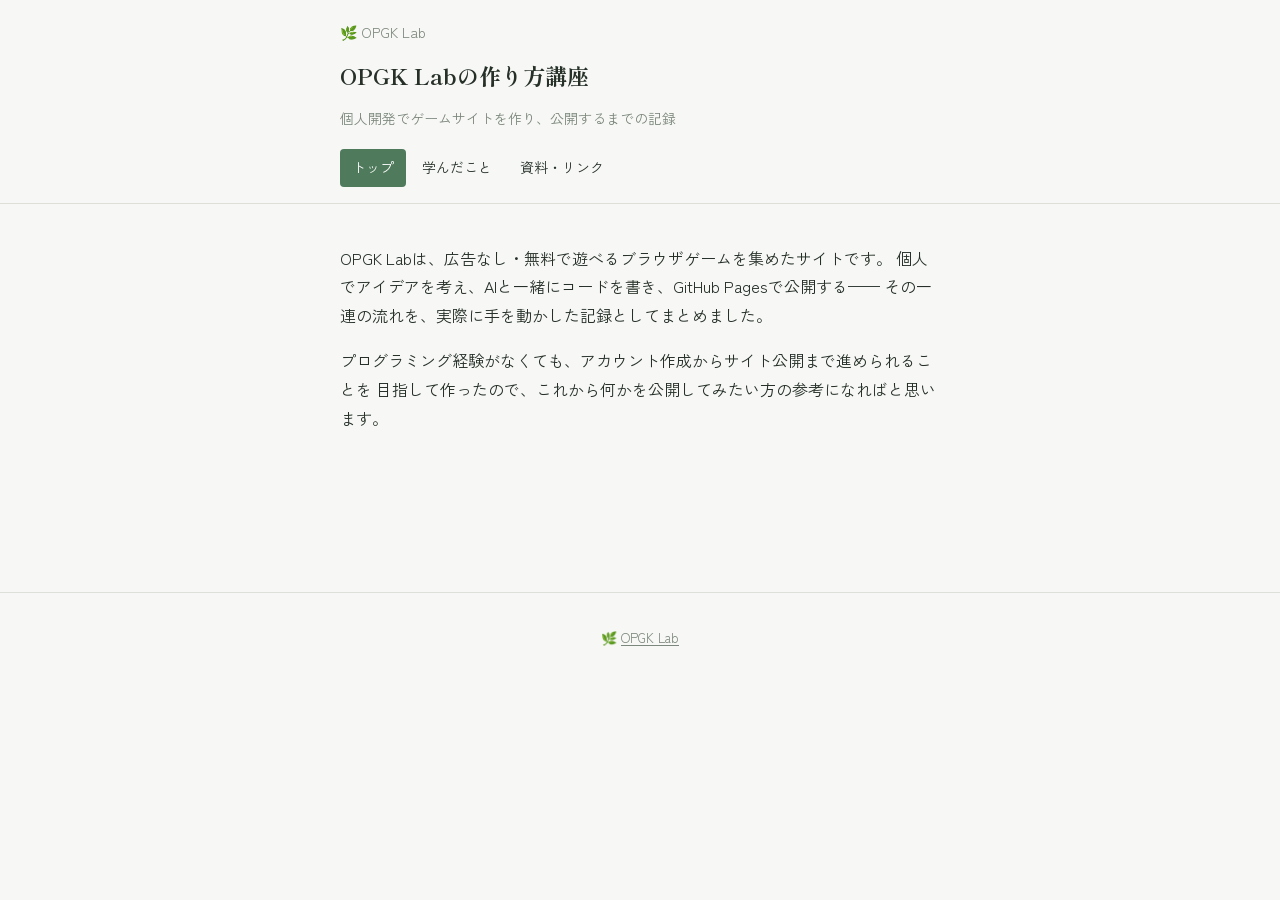
==== events/opgk-lab-howto/index.html @ 6e96bf0f "Add files via upload" ====
<!DOCTYPE html>
<html lang="ja">
<head>
<meta charset="UTF-8">
<meta name="viewport" content="width=device-width, initial-scale=1">
<title>OPGK Labの作り方講座</title>
<meta name="description" content="無料のブラウザゲーム集「OPGK Lab」を、個人開発でどう作って公開したかをまとめた講座ページです。">

<meta property="og:type" content="website">
<meta property="og:title" content="OPGK Labの作り方講座">
<meta property="og:description" content="無料のブラウザゲーム集「OPGK Lab」を、個人開発でどう作って公開したかをまとめた講座ページです。">
<meta property="og:url" content="https://example.github.io/REPO-NAME/events/opgk-lab-howto/index.html">
<meta name="twitter:card" content="summary">

<link rel="stylesheet" href="../../common/series-style-base.css">
</head>
<body data-page="top">

<header id="shell-header" class="shell-header"></header>

<main class="shell-page">

  <section class="shell-section" id="event-info-target"></section>

  <section class="shell-section">
    <p>
      OPGK Labは、広告なし・無料で遊べるブラウザゲームを集めたサイトです。
      個人でアイデアを考え、AIと一緒にコードを書き、GitHub Pagesで公開する——
      その一連の流れを、実際に手を動かした記録としてまとめました。
    </p>
    <p>
      プログラミング経験がなくても、アカウント作成からサイト公開まで進められることを
      目指して作ったので、これから何かを公開してみたい方の参考になればと思います。
    </p>
  </section>

  <section class="shell-section" id="qr-target"></section>

  <section class="shell-section" id="form-target"></section>

</main>

<footer id="shell-footer" class="shell-footer"></footer>

<script src="event-config.js"></script>
<script src="../../common/series-shell.js"></script>
<script>
  ShellUI.renderEventInfo('#event-info-target');
  ShellUI.renderQR('#qr-target');
  ShellUI.renderFormButton('#form-target', '感想・質問を送る');
</script>
</body>
</html>
---- common/series-style-base.css ----
/* ==========================================================
   OPGK Lab イベントサイト共通スタイル
   このファイルはイベントごとに編集しません。
   ========================================================== */

@import url('https://fonts.googleapis.com/css2?family=Shippori+Mincho:wght@500;700&family=Zen+Kaku+Gothic+New:wght@400;500;700&display=swap');

:root {
  --bg: #F7F8F5;
  --panel: #FFFFFF;
  --ink: #263029;
  --muted: #7C877D;
  --accent: #4F7A5B;
  --accent-dark: #3A5C45;
  --border: #DCE0D8;
  --radius: 4px;
  --maxw: 640px;
}

* {
  box-sizing: border-box;
}

html {
  -webkit-text-size-adjust: 100%;
}

body {
  margin: 0;
  background: var(--bg);
  color: var(--ink);
  font-family: 'Zen Kaku Gothic New', -apple-system, BlinkMacSystemFont, 'Hiragino Sans', sans-serif;
  font-size: 16px;
  line-height: 1.8;
  -webkit-font-smoothing: antialiased;
}

h1, h2, h3 {
  font-family: 'Shippori Mincho', serif;
  font-weight: 700;
  line-height: 1.5;
  margin: 0 0 0.6em;
}

a {
  color: var(--accent-dark);
  text-underline-offset: 2px;
}

a:hover {
  color: var(--accent);
}

/* focus visibility (accessibility) */
a:focus-visible,
button:focus-visible {
  outline: 2px solid var(--accent);
  outline-offset: 2px;
}

@media (prefers-reduced-motion: reduce) {
  * {
    animation-duration: 0.001ms !important;
    transition-duration: 0.001ms !important;
  }
}

/* ---------- レイアウト共通 ---------- */

.shell-page {
  max-width: var(--maxw);
  margin: 0 auto;
  padding: 0 20px 64px;
}

.shell-section {
  margin-top: 40px;
}

/* ---------- ヘッダー ---------- */

.shell-header {
  border-bottom: 1px solid var(--border);
  margin-bottom: 32px;
}

.shell-header__inner {
  max-width: var(--maxw);
  margin: 0 auto;
  padding: 20px 20px 16px;
}

.shell-brand {
  display: flex;
  align-items: baseline;
  gap: 8px;
  font-size: 14px;
  color: var(--muted);
  text-decoration: none;
  margin-bottom: 14px;
}

.shell-brand:hover {
  color: var(--accent-dark);
}

.shell-event-title {
  font-size: 22px;
  margin-bottom: 4px;
}

.shell-event-tagline {
  color: var(--muted);
  font-size: 14px;
  margin-bottom: 18px;
}

.shell-nav {
  display: flex;
  gap: 4px;
  flex-wrap: wrap;
  list-style: none;
  padding: 0;
  margin: 0;
}

.shell-nav a {
  display: inline-block;
  padding: 6px 12px;
  border-radius: var(--radius);
  color: var(--ink);
  text-decoration: none;
  font-size: 14px;
}

.shell-nav a:hover {
  background: var(--panel);
}

.shell-nav a[aria-current="page"] {
  background: var(--accent);
  color: #fff;
}

/* ---------- パネル(開催情報・QRなど) ---------- */

.shell-panel {
  border: 1px solid var(--border);
  border-radius: var(--radius);
  padding: 18px 20px;
  background: var(--panel);
}

.shell-panel + .shell-panel {
  margin-top: 16px;
}

.shell-info-list {
  list-style: none;
  padding: 0;
  margin: 0;
  display: grid;
  grid-template-columns: 5em 1fr;
  gap: 8px 12px;
  font-size: 15px;
}

.shell-info-list dt {
  color: var(--muted);
}

.shell-info-list dd {
  margin: 0;
}

/* ---------- QRブロック ---------- */

.shell-qr {
  display: flex;
  align-items: center;
  gap: 16px;
}

.shell-qr img {
  width: 96px;
  height: 96px;
  border: 1px dashed var(--border);
  border-radius: var(--radius);
  padding: 6px;
  background: #fff;
}

.shell-qr__caption {
  font-size: 14px;
  color: var(--muted);
}

/* ---------- ボタン ---------- */

.shell-button {
  display: inline-block;
  padding: 10px 20px;
  border-radius: var(--radius);
  background: var(--accent);
  color: #fff;
  text-decoration: none;
  font-size: 15px;
}

.shell-button:hover {
  background: var(--accent-dark);
  color: #fff;
}

/* ---------- 番号つきステップ(時系列の内容にのみ使用) ---------- */

.shell-steps {
  list-style: none;
  padding: 0;
  margin: 0;
  border-left: 2px solid var(--border);
}

.shell-step {
  position: relative;
  padding: 0 0 28px 28px;
}

.shell-step:last-child {
  padding-bottom: 0;
}

.shell-step__num {
  position: absolute;
  left: -13px;
  top: 0;
  width: 24px;
  height: 24px;
  border-radius: 50%;
  background: var(--accent);
  color: #fff;
  font-size: 13px;
  font-family: 'Shippori Mincho', serif;
  display: flex;
  align-items: center;
  justify-content: center;
}

.shell-step__title {
  font-size: 17px;
  font-weight: 700;
  margin: 0 0 6px;
}

.shell-step__body {
  margin: 0;
  font-size: 15px;
}

.shell-step__note {
  margin: 8px 0 0;
  padding-left: 12px;
  border-left: 2px solid var(--border);
  color: var(--muted);
  font-size: 14px;
}

/* ---------- フッター ---------- */

.shell-footer {
  border-top: 1px solid var(--border);
  margin-top: 56px;
  padding: 20px;
  text-align: center;
  color: var(--muted);
  font-size: 13px;
}

.shell-footer a {
  color: var(--muted);
}
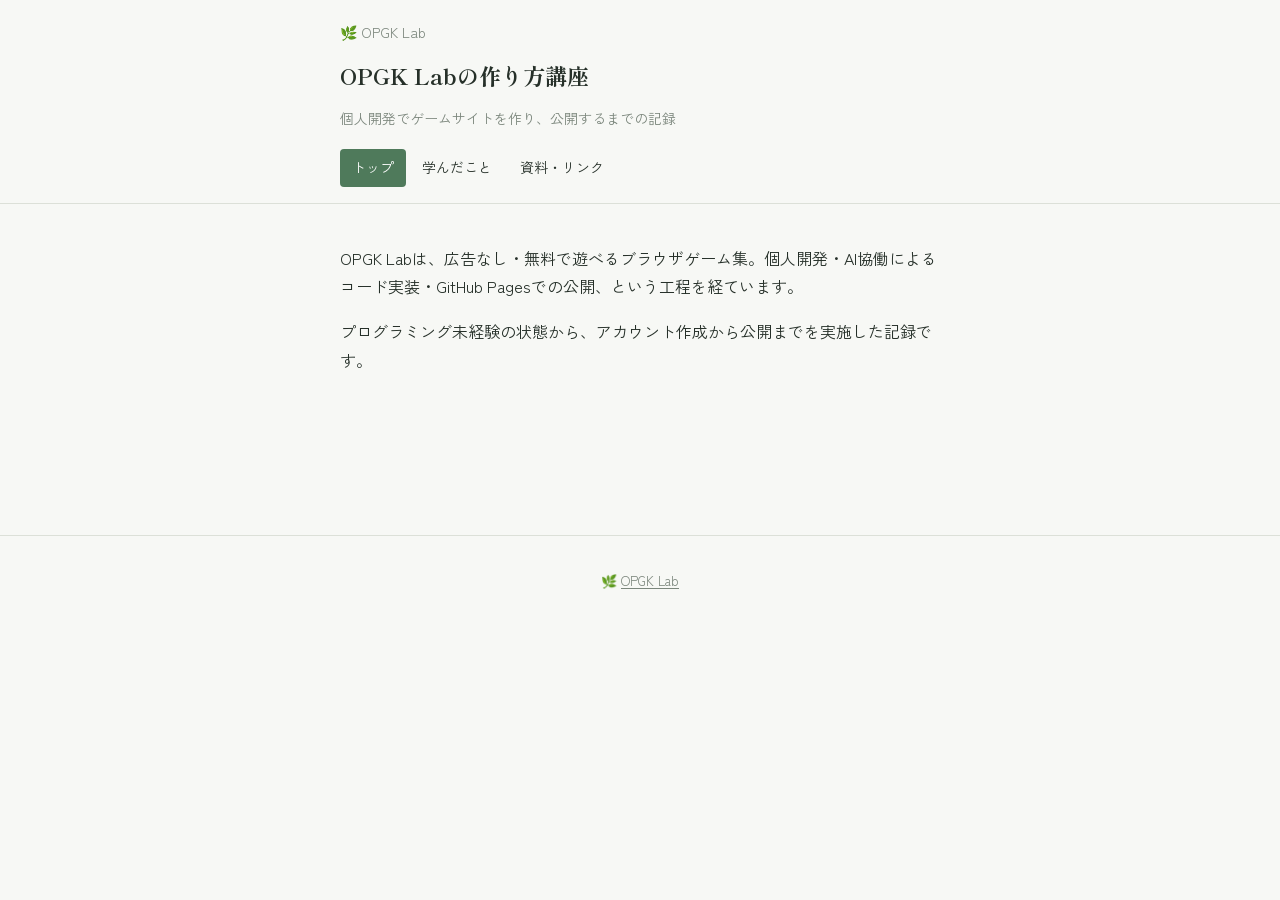
==== commit 23c6cba6: "Add files via upload" ====
--- a/events/opgk-lab-howto/index.html
+++ b/events/opgk-lab-howto/index.html
@@ -4,11 +4,11 @@
 <meta charset="UTF-8">
 <meta name="viewport" content="width=device-width, initial-scale=1">
 <title>OPGK Labの作り方講座</title>
-<meta name="description" content="無料のブラウザゲーム集「OPGK Lab」を、個人開発でどう作って公開したかをまとめた講座ページです。">
+<meta name="description" content="無料のブラウザゲーム集「OPGK Lab」を、個人開発でどう作って公開したかをまとめた記録ページです。">
 
 <meta property="og:type" content="website">
 <meta property="og:title" content="OPGK Labの作り方講座">
-<meta property="og:description" content="無料のブラウザゲーム集「OPGK Lab」を、個人開発でどう作って公開したかをまとめた講座ページです。">
+<meta property="og:description" content="無料のブラウザゲーム集「OPGK Lab」を、個人開発でどう作って公開したかをまとめた記録ページです。">
 <meta property="og:url" content="https://example.github.io/REPO-NAME/events/opgk-lab-howto/index.html">
 <meta name="twitter:card" content="summary">
 
@@ -24,13 +24,10 @@
 
   <section class="shell-section">
     <p>
-      OPGK Labは、広告なし・無料で遊べるブラウザゲームを集めたサイトです。
-      個人でアイデアを考え、AIと一緒にコードを書き、GitHub Pagesで公開する——
-      その一連の流れを、実際に手を動かした記録としてまとめました。
+      OPGK Labは、広告なし・無料で遊べるブラウザゲーム集。個人開発・AI協働によるコード実装・GitHub Pagesでの公開、という工程を経ています。
     </p>
     <p>
-      プログラミング経験がなくても、アカウント作成からサイト公開まで進められることを
-      目指して作ったので、これから何かを公開してみたい方の参考になればと思います。
+      プログラミング未経験の状態から、アカウント作成から公開までを実施した記録です。
     </p>
   </section>
 
--- a/common/series-style-base.css
+++ b/common/series-style-base.css
@@ -195,6 +195,98 @@
   color: var(--muted);
 }
 
+/* ---------- 目次(ジャンプナビ) ---------- */
+
+.shell-toc {
+  list-style: none;
+  padding: 0;
+  margin: 0;
+  display: flex;
+  flex-wrap: wrap;
+  gap: 6px;
+}
+
+.shell-toc a {
+  display: inline-block;
+  padding: 5px 10px;
+  border: 1px solid var(--border);
+  border-radius: var(--radius);
+  color: var(--ink);
+  text-decoration: none;
+  font-size: 13px;
+}
+
+.shell-toc a:hover {
+  border-color: var(--accent);
+  color: var(--accent-dark);
+}
+
+/* ---------- 図解ボックス ---------- */
+
+.shell-diagram {
+  border: 1px solid var(--border);
+  border-radius: var(--radius);
+  background: var(--panel);
+  padding: 18px;
+  margin: 0 0 16px;
+}
+
+.shell-diagram svg {
+  width: 100%;
+  height: auto;
+  display: block;
+}
+
+.shell-diagram figcaption {
+  margin-top: 10px;
+  font-size: 13px;
+  color: var(--muted);
+  text-align: center;
+}
+
+/* ---------- 折りたたみ(details/summary) ----------
+   .shell-step の中で <details> を使うときの見た目調整。
+   タイトル(summary)は常に見え、本文だけ開閉する。 */
+
+.shell-step details {
+  margin: 0;
+}
+
+.shell-step summary {
+  cursor: pointer;
+  list-style: none;
+  display: flex;
+  align-items: baseline;
+  gap: 8px;
+}
+
+.shell-step summary::-webkit-details-marker {
+  display: none;
+}
+
+.shell-step summary::after {
+  content: '開く';
+  margin-left: auto;
+  font-size: 12px;
+  color: var(--muted);
+  white-space: nowrap;
+}
+
+.shell-step details[open] summary::after {
+  content: '閉じる';
+}
+
+.shell-step summary .shell-step__title {
+  margin: 0;
+}
+
+.shell-back-to-toc {
+  display: inline-block;
+  margin-top: 10px;
+  font-size: 13px;
+  color: var(--muted);
+}
+
 /* ---------- ボタン ---------- */
 
 .shell-button {
